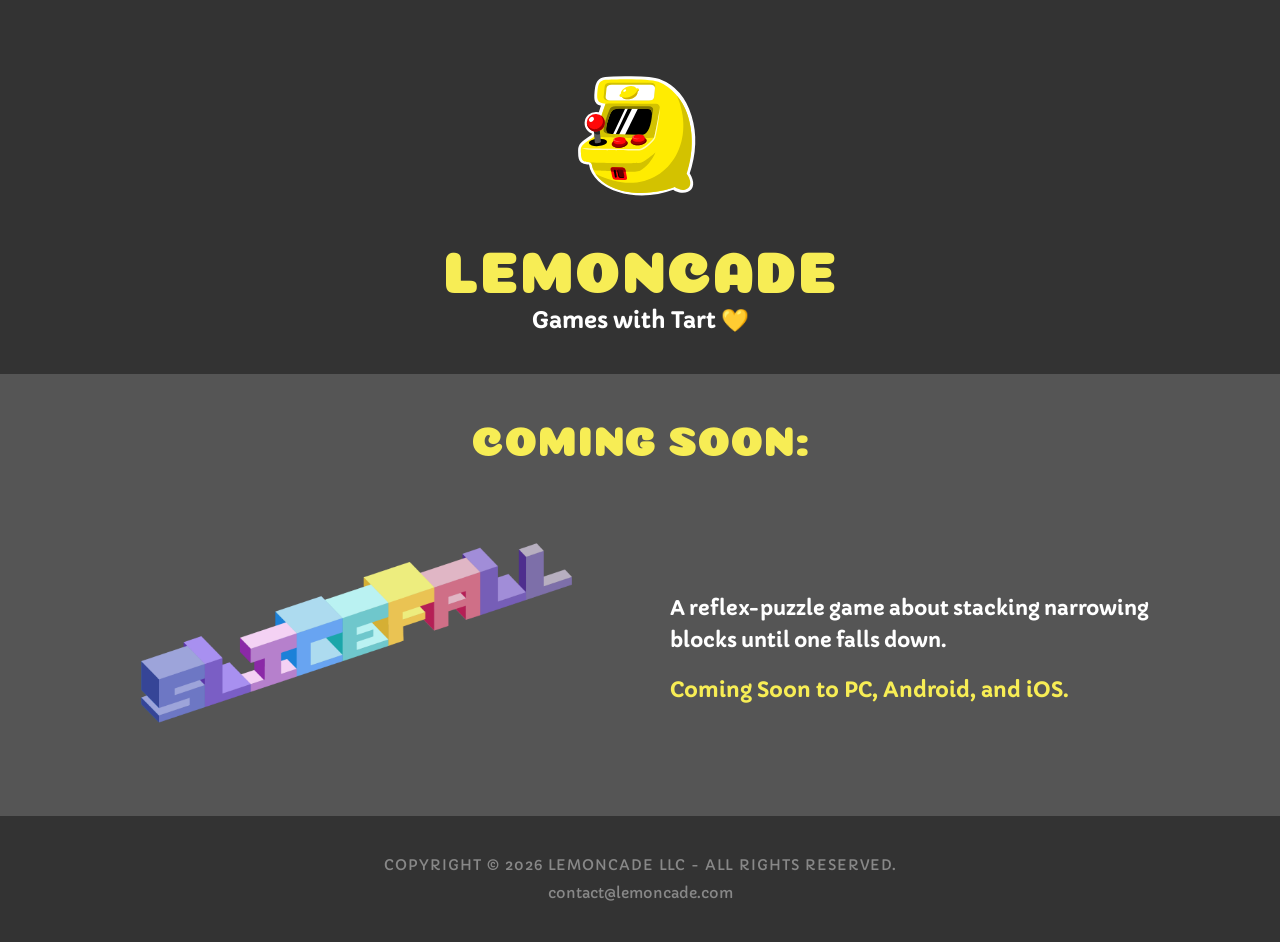
==== index.html @ ef70ca85 "Update game title in meta description and tags" ====
<!DOCTYPE HTML>
<!-- 
	Original template by Stellar by HTML5 UP
	html5up.net | @ajlkn
	Free for personal and commercial use under the CCA 3.0 license (html5up.net/license)
-->
<html lang="en">
	<head>
		<title>Lemoncade</title>
		<meta charset="utf-8" />
		<meta name="viewport" content="width=device-width, initial-scale=1, user-scalable=no" />

		<!-- SEO & Meta Description -->
		<meta name="description" content="Lemoncade is an indie game studio that makes games with tart 💛. Watch out for our upcoming reflex-puzzle game, SLICEFALL!" />
		<link rel="canonical" href="https://lemoncade.com/" />

		<!-- Open Graph / Social Media Tags -->
		<meta property="og:type" content="website" />
		<meta property="og:url" content="https://lemoncade.com/" />
		<meta property="og:title" content="Lemoncade" />
		<meta property="og:description" content="Lemoncade is an indie game studio that makes games with tart 💛. Watch out for our upcoming reflex-puzzle game, SLICEFALL!" />
		<meta property="og:image" content="https://lemoncade.com/images/logo.png" />

		<!-- Favicon -->
		<link rel="icon" type="image/png" href="images/logo.png" />

		<!-- Google Fonts -->
		<link rel="preconnect" href="https://fonts.googleapis.com">
		<link rel="preconnect" href="https://fonts.gstatic.com" crossorigin>
		<link href="https://fonts.googleapis.com/css2?family=Capriola&family=Coiny&display=swap" rel="stylesheet">
		
		<!-- Unified Custom CSS -->
		<link rel="stylesheet" href="assets/css/style.css" />
	</head>
	<body>

		<!-- Wrapper -->
			<div id="wrapper">

				<!-- Header Section -->
				<header class="custom-header">
					<span class="logo"><img src="images/logo.svg" alt="Lemoncade Logo" style="width: 150px;" /></span>
					<h1>LEMONCADE</h1>
					<p>Games with Tart &#x1F49B;</p>
				</header>

				<!-- Main Section (Coming Soon) -->
				<div class="custom-main">
					<section id="coming-soon">
						<h2>COMING SOON:</h2>
						<div class="coming-soon-content">
							<div class="image-container">
								<img src="images/slicefall_banner.png" alt="Slicefall Banner" />
							</div>
							<div class="text-container">
								<p class="description-text">A reflex-puzzle game about stacking narrowing blocks until one falls down.</p>
								<p class="platforms-text">Coming Soon to PC, Android, and iOS.</p>
							</div>
						</div>
					</section>
				</div>

				<!-- Footer Section -->
				<footer class="custom-footer">
					<p class="copyright">COPYRIGHT &copy; 2026 LEMONCADE LLC - ALL RIGHTS RESERVED.</p>
					<p class="contact-email">
						<span class="protected-email"><i style="display:none;">-trap-</i></span>
					</p>
				</footer>

			</div>

	</body>
</html>
---- assets/css/style.css ----
/* 
   Lemoncade Stylesheet 
   (Design loosely inspired by Stellar by HTML5 UP - html5up.net)
*/

* {
    box-sizing: border-box;
}

body, html {
    margin: 0;
    padding: 0;
    font-family: 'Capriola', sans-serif;
    color: #ffffff;
    background-color: #333333;
    min-height: 100vh;
}

#wrapper {
    display: flex;
    flex-direction: column;
    min-height: 100vh;
}

.custom-header {
    background-color: #333333;
    text-align: center;
    padding: 60px 20px 40px;
}

.custom-header h1 {
    font-family: 'Coiny', cursive;
    color: #F7ED55;
    font-size: 3.5rem;
    margin: 20px 0 10px;
    letter-spacing: 2px;
}

.custom-header p {
    font-size: 1.4rem;
    font-weight: 700;
    margin: 0;
    color: #ffffff;
}

.custom-main {
    background-color: #555555;
    padding: 40px 20px;
}

.custom-main h2 {
    font-family: 'Coiny', cursive;
    color: #F7ED55;
    text-align: center;
    font-size: 2.5rem;
    letter-spacing: 1px;
    margin: 0 0 40px 0;
}

.coming-soon-content {
    display: flex;
    justify-content: center;
    align-items: center;
    max-width: 1100px;
    margin: 0 auto;
    gap: 60px;
}

.image-container {
    flex: 1;
    display: flex;
    justify-content: flex-end;
}

.image-container img {
    max-width: 100%;
    height: auto;
}

.text-container {
    flex: 1;
    display: flex;
    flex-direction: column;
    justify-content: center;
    text-align: left;
}

.description-text {
    font-size: 1.25rem;
    line-height: 1.6;
    font-weight: 700;
    margin-bottom: 20px;
    color: #ffffff;
}

.platforms-text {
    color: #F7ED55;
    font-size: 1.3rem;
    font-weight: 700;
    margin: 0;
}

.custom-footer {
    background-color: #333333;
    text-align: center;
    padding: 40px 20px;
    font-size: 0.9rem;
    color: #888888;
}

.custom-footer .copyright {
    text-transform: uppercase;
    letter-spacing: 1px;
    margin: 0 0 10px 0;
}

.contact-email {
    margin: 0;
    text-align: center;
    width: 100%;
    display: block;
}

/* Email Obfuscation */
.protected-email {
    display: inline-block;
    cursor: default;
}

.protected-email::before {
    content: "\63\6f\6e\74\61\63\74";
}

.protected-email::after {
    content: "\40\6c\65\6d\6f\6e\63\61\64\65\2e\63\6f\6d";
}

/* Mobile Responsive */
@media (max-width: 768px) {
    .coming-soon-content {
        flex-direction: column;
        text-align: center;
        gap: 30px;
    }
    
    .image-container {
        justify-content: center;
    }
    
    .text-container {
        text-align: center;
    }
    
    .custom-header h1 {
        font-size: 2.5rem;
    }
    
    .custom-main h2 {
        font-size: 2rem;
    }
}
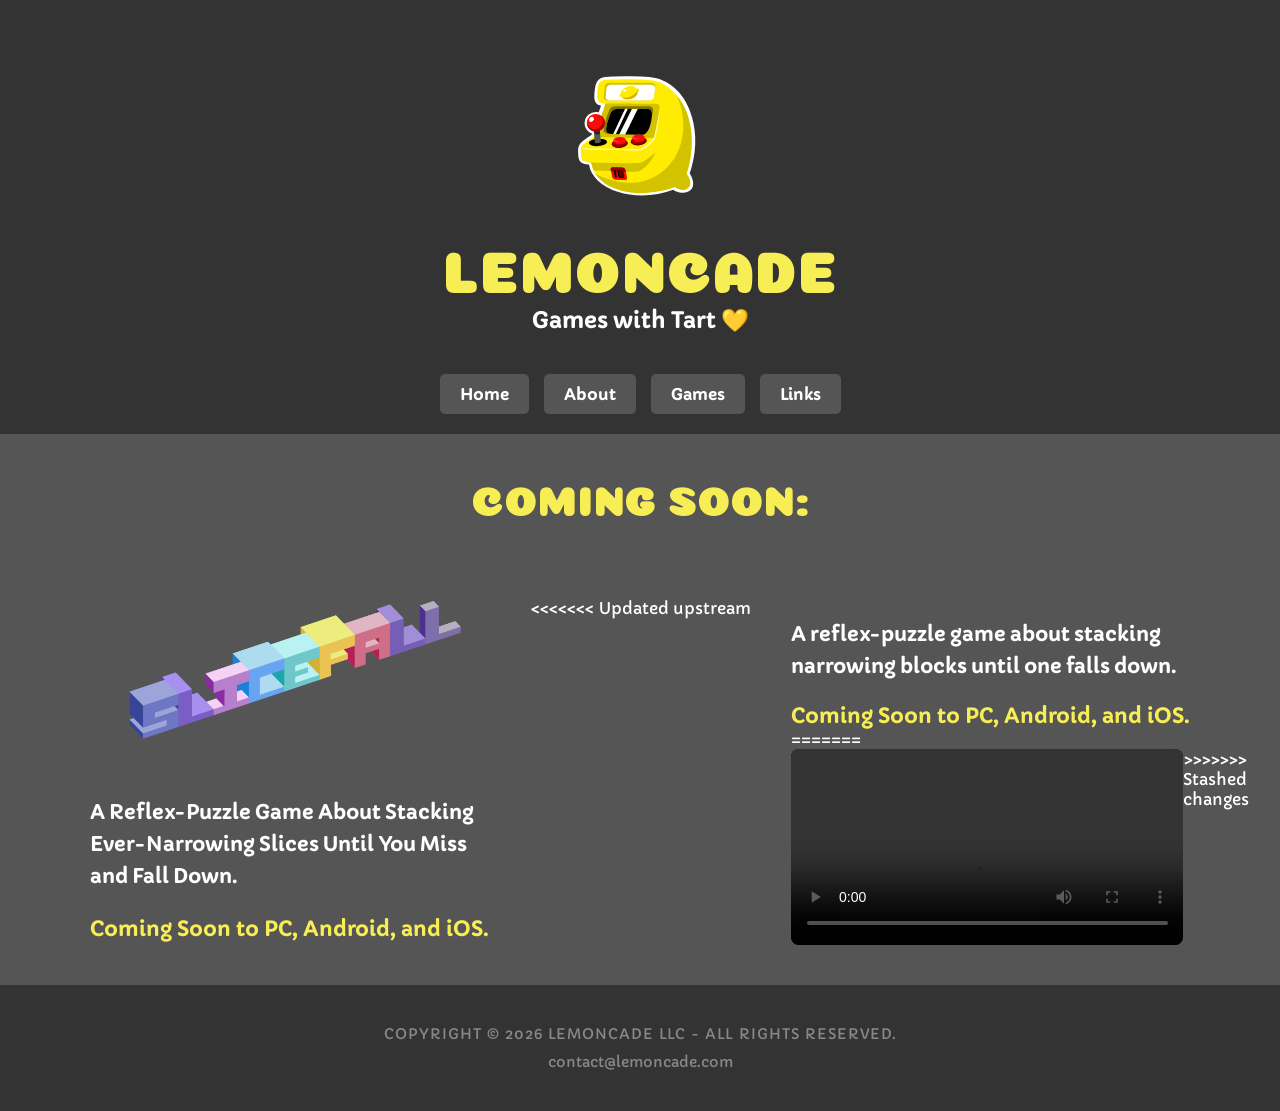
==== commit 6e613beb: "made website more complex apple developer honestly makes you have a complex website in order to qual" ====
--- a/index.html
+++ b/index.html
@@ -39,22 +39,44 @@
 
 				<!-- Header Section -->
 				<header class="custom-header">
-					<span class="logo"><img src="images/logo.svg" alt="Lemoncade Logo" style="width: 150px;" /></span>
-					<h1>LEMONCADE</h1>
+					<a href="index.html" style="text-decoration: none;">
+						<span class="logo"><img src="images/logo.svg" alt="Lemoncade Logo" style="width: 150px;" /></span>
+						<h1>LEMONCADE</h1>
+					</a>
 					<p>Games with Tart &#x1F49B;</p>
 				</header>
 
+				<!-- Navigation Bar -->
+				<nav class="custom-nav">
+					<a href="index.html" class="nav-button">Home</a>
+					<a href="about.html" class="nav-button">About</a>
+					<a href="games.html" class="nav-button">Games</a>
+					<a href="links.html" class="nav-button">Links</a>
+				</nav>
+
 				<!-- Main Section (Coming Soon) -->
 				<div class="custom-main">
-					<section id="coming-soon">
-						<h2>COMING SOON:</h2>
-						<div class="coming-soon-content">
-							<div class="image-container">
-								<img src="images/slicefall_banner.png" alt="Slicefall Banner" />
+					<section id="coming-soon" class="games-container">
+						<h2 class="page-title">COMING SOON:</h2>
+						
+						<div class="games-details" style="align-items: stretch;">
+							<div class="games-text text-container" style="justify-content: flex-start; gap: 20px;">
+								<div class="games-banner" style="text-align: left;">
+									<img src="images/slicefall_banner.png" alt="Slicefall Banner" style="max-width: 100%;" />
+								</div>
+								<div>
+									<p class="description-text">A Reflex-Puzzle Game About Stacking Ever-Narrowing Slices Until You Miss and Fall Down.</p>
+									<p class="platforms-text">Coming Soon to PC, Android, and iOS.</p>
+								</div>
 							</div>
+<<<<<<< Updated upstream
 							<div class="text-container">
 								<p class="description-text">A reflex-puzzle game about stacking narrowing blocks until one falls down.</p>
 								<p class="platforms-text">Coming Soon to PC, Android, and iOS.</p>
+=======
+							<div class="games-video" style="flex: 1.5; display: flex;">
+								<video src="video/slicefall%20gameplay%20trailer.mp4" controls style="width: 100%; height: 100%; object-fit: cover; border-radius: 8px; background: #000;"></video>
+>>>>>>> Stashed changes
 							</div>
 						</div>
 					</section>
--- a/assets/css/style.css
+++ b/assets/css/style.css
@@ -158,4 +158,171 @@
     .custom-main h2 {
         font-size: 2rem;
     }
-}
+    
+    .games-details {
+        flex-direction: column;
+    }
+}
+
+/* Navigation Bar */
+.custom-nav {
+    background-color: #333333;
+    display: flex;
+    justify-content: center;
+    gap: 15px;
+    padding: 0 20px 20px;
+    flex-wrap: wrap;
+}
+
+.nav-button {
+    background-color: #555555;
+    color: #ffffff;
+    text-decoration: none;
+    padding: 10px 20px;
+    border-radius: 5px;
+    font-weight: 700;
+    transition: background-color 0.2s, color 0.2s;
+}
+
+.nav-button:hover {
+    background-color: #F7ED55;
+    color: #ffffff;
+}
+
+/* Custom Page Containers */
+.page-container {
+    max-width: 800px;
+    margin: 0 auto;
+}
+
+.page-title {
+    font-family: 'Coiny', cursive;
+    color: #F7ED55;
+    text-align: center;
+    font-size: 2.5rem;
+    letter-spacing: 1px;
+    margin: 0 0 40px 0;
+}
+
+.page-text {
+    font-size: 1.2rem;
+    line-height: 1.6;
+    color: #ffffff;
+}
+
+/* Games Page */
+.slicefall-area {
+    background-image: url('../../images/background.png');
+    background-size: cover;
+    background-position: center;
+    padding: 40px 20px;
+    flex: 1; /* ensure it grows if needed */
+}
+
+.games-container {
+    display: flex;
+    flex-direction: column;
+    align-items: center;
+    max-width: 1100px;
+    margin: 0 auto;
+    gap: 40px;
+}
+
+.games-banner {
+    text-align: center;
+}
+
+.games-banner img {
+    max-width: 600px;
+    width: 100%;
+    aspect-ratio: 1510 / 565;
+    object-fit: cover;
+    border-radius: 8px;
+}
+
+.games-details {
+    display: flex;
+    width: 100%;
+    gap: 40px;
+}
+
+.games-text {
+    flex: 1;
+    font-size: 1.2rem;
+    line-height: 1.6;
+}
+
+.games-text h1, .games-text h2 {
+    text-align: left;
+    font-family: 'Coiny', cursive;
+    letter-spacing: normal;
+}
+
+.games-text h1 {
+    font-size: 1.8rem;
+    margin-top: 0;
+    margin-bottom: 15px;
+}
+
+.games-text h2 {
+    font-size: 1.4rem;
+    margin-top: 25px;
+    margin-bottom: 15px;
+}
+
+.games-screenshots {
+    flex: 1.5;
+    display: grid;
+    grid-template-columns: repeat(2, 1fr);
+    gap: 20px;
+    align-items: start;
+}
+
+.games-screenshots img {
+    width: 100%;
+    height: auto;
+    border-radius: 8px;
+}
+
+/* Links Page */
+.links-list {
+    display: flex;
+    flex-direction: column;
+    align-items: center;
+    gap: 20px;
+}
+
+.links-list p {
+    font-size: 1.2rem;
+    margin: 0;
+}
+
+.social-btn {
+    color: #ffffff;
+    text-decoration: none;
+    padding: 15px 40px;
+    border-radius: 5px;
+    font-weight: 700;
+    font-size: 1.2rem;
+    transition: background-color 0.2s, color 0.2s;
+    text-align: center;
+    min-width: 200px;
+    display: inline-block;
+}
+
+.social-btn:hover {
+    background-color: #F7ED55;
+    color: #ffffff;
+}
+
+.btn-bluesky {
+    background-color: #0085ff;
+}
+
+.btn-youtube {
+    background-color: #FF0000;
+}
+
+.btn-tiktok {
+    background-color: #000000;
+}
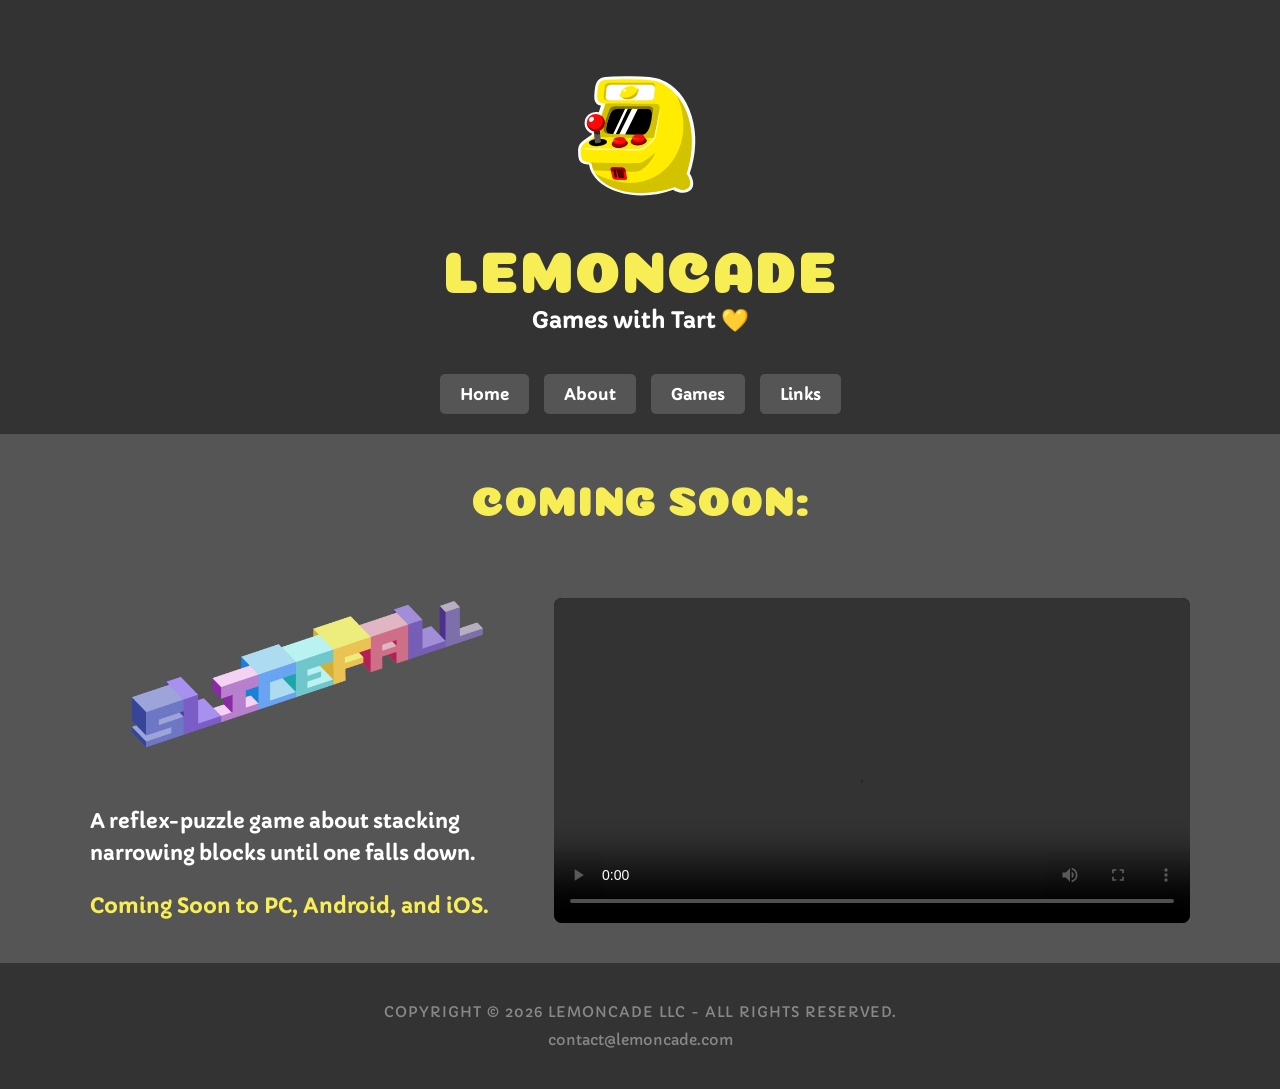
==== commit 4b28c63c: "fixed stashed change corruption" ====
--- a/index.html
+++ b/index.html
@@ -65,18 +65,12 @@
 									<img src="images/slicefall_banner.png" alt="Slicefall Banner" style="max-width: 100%;" />
 								</div>
 								<div>
-									<p class="description-text">A Reflex-Puzzle Game About Stacking Ever-Narrowing Slices Until You Miss and Fall Down.</p>
+									<p class="description-text">A reflex-puzzle game about stacking narrowing blocks until one falls down.</p>
 									<p class="platforms-text">Coming Soon to PC, Android, and iOS.</p>
 								</div>
 							</div>
-<<<<<<< Updated upstream
-							<div class="text-container">
-								<p class="description-text">A reflex-puzzle game about stacking narrowing blocks until one falls down.</p>
-								<p class="platforms-text">Coming Soon to PC, Android, and iOS.</p>
-=======
 							<div class="games-video" style="flex: 1.5; display: flex;">
 								<video src="video/slicefall%20gameplay%20trailer.mp4" controls style="width: 100%; height: 100%; object-fit: cover; border-radius: 8px; background: #000;"></video>
->>>>>>> Stashed changes
 							</div>
 						</div>
 					</section>
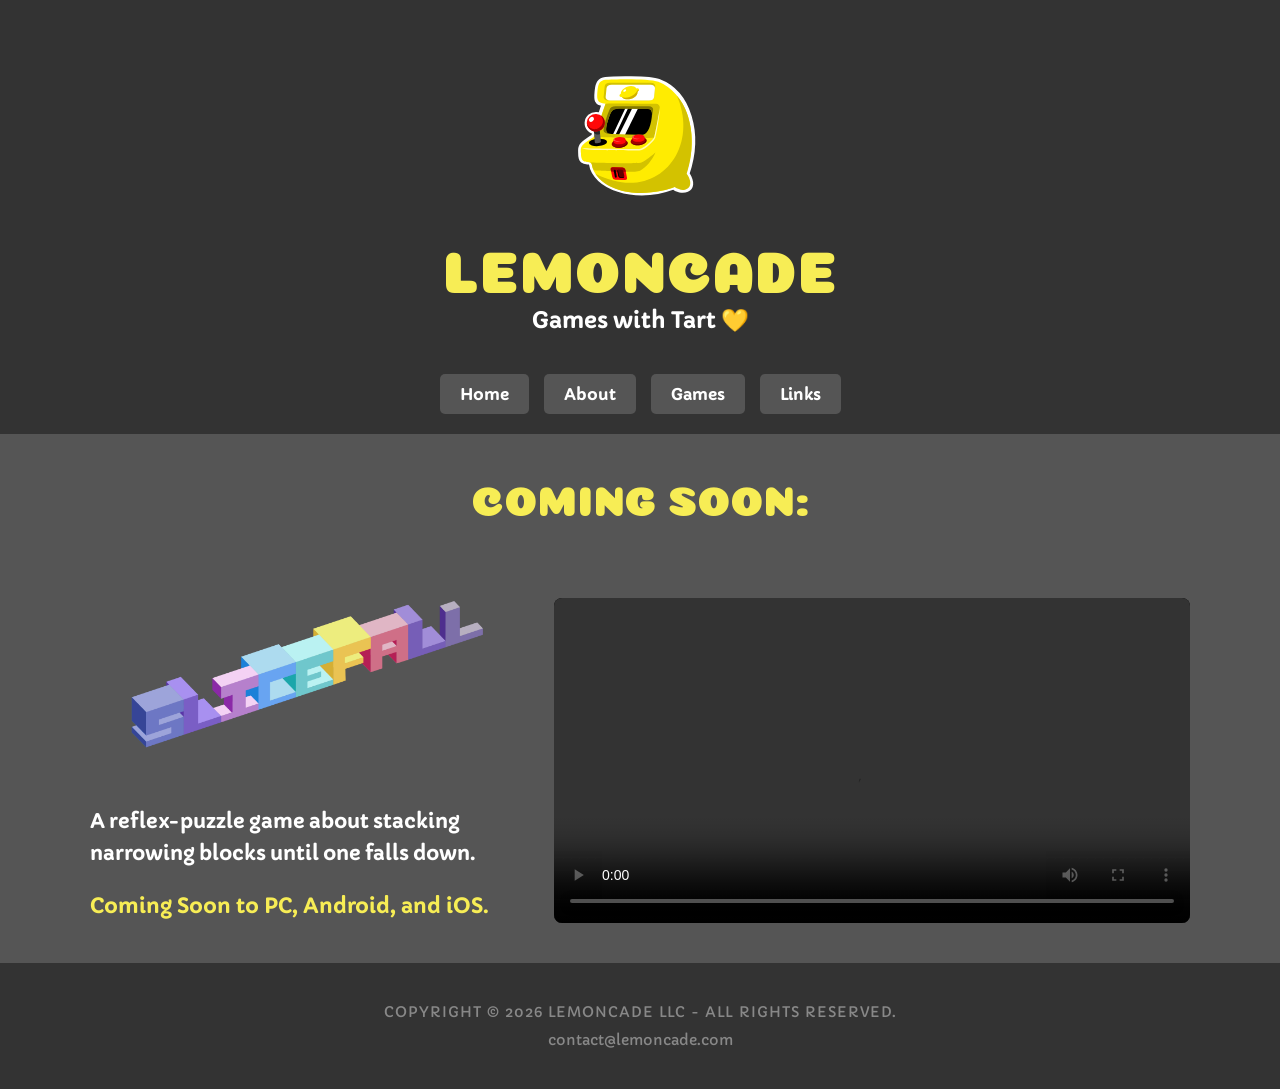
==== commit 63b0d6c9: "added forced reset cache version" ====
--- a/index.html
+++ b/index.html
@@ -30,7 +30,7 @@
 		<link href="https://fonts.googleapis.com/css2?family=Capriola&family=Coiny&display=swap" rel="stylesheet">
 		
 		<!-- Unified Custom CSS -->
-		<link rel="stylesheet" href="assets/css/style.css" />
+		<link rel="stylesheet" href="assets/css/style.css?v=2" />
 	</head>
 	<body>
 
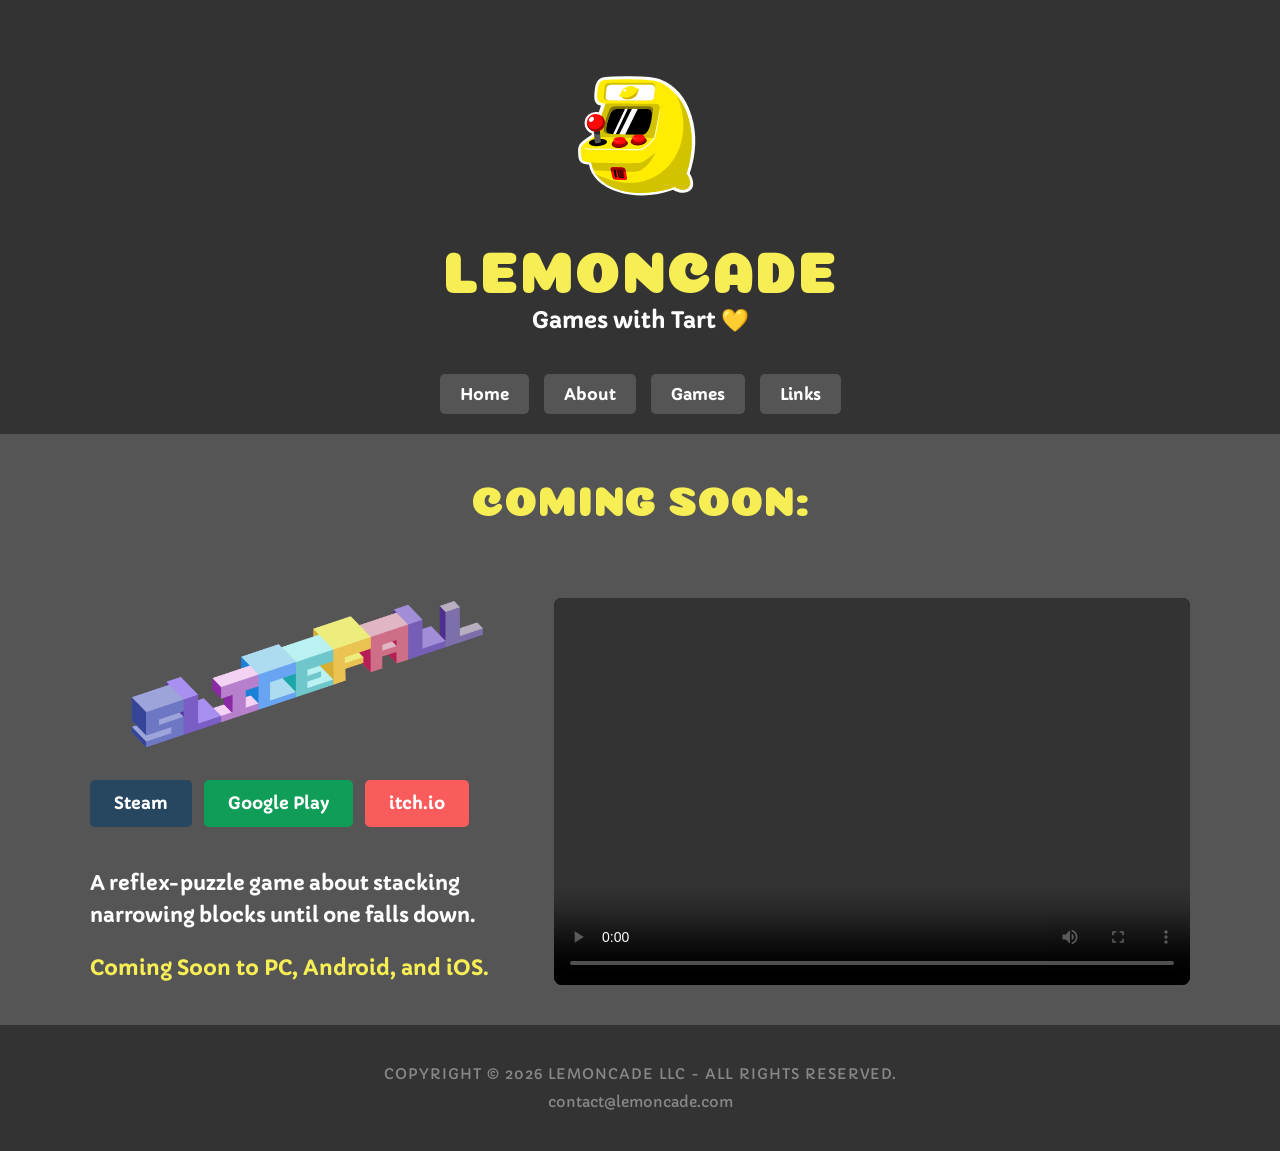
==== commit f9929d0a: "added links to slicefall" ====
--- a/index.html
+++ b/index.html
@@ -63,6 +63,11 @@
 							<div class="games-text text-container" style="justify-content: flex-start; gap: 20px;">
 								<div class="games-banner" style="text-align: left;">
 									<img src="images/slicefall_banner.png" alt="Slicefall Banner" style="max-width: 100%;" />
+									<div class="store-buttons">
+										<a href="https://store.steampowered.com/app/4863300/SLICEFALL/" target="_blank" rel="noopener noreferrer" class="store-btn btn-steam">Steam</a>
+										<a href="https://play.google.com/store/apps/details?id=com.slicefall.myapp" target="_blank" rel="noopener noreferrer" class="store-btn btn-googleplay">Google Play</a>
+										<a href="https://lemoncade.itch.io/slicefall" target="_blank" rel="noopener noreferrer" class="store-btn btn-itch">itch.io</a>
+									</div>
 								</div>
 								<div>
 									<p class="description-text">A reflex-puzzle game about stacking narrowing blocks until one falls down.</p>
--- a/assets/css/style.css
+++ b/assets/css/style.css
@@ -162,6 +162,10 @@
     .games-details {
         flex-direction: column;
     }
+    
+    .store-buttons {
+        justify-content: center;
+    }
 }
 
 /* Navigation Bar */
@@ -208,6 +212,23 @@
     font-size: 1.2rem;
     line-height: 1.6;
     color: #ffffff;
+}
+
+.page-subtitle {
+    font-family: 'Coiny', cursive;
+    color: #F7ED55;
+    text-align: center;
+    font-size: 1.5rem;
+    letter-spacing: 1px;
+    margin: 0 0 20px 0;
+}
+
+.divider {
+    border: 0;
+    height: 1px;
+    background: #888888;
+    margin: 40px auto;
+    width: 60%;
 }
 
 /* Games Page */
@@ -326,3 +347,46 @@
 .btn-tiktok {
     background-color: #000000;
 }
+
+/* Store Buttons */
+.store-buttons {
+    display: flex;
+    flex-wrap: wrap;
+    gap: 12px;
+    align-items: center;
+    margin-top: 15px;
+}
+
+.store-buttons.centered {
+    justify-content: center;
+}
+
+.store-btn {
+    color: #ffffff;
+    text-decoration: none;
+    padding: 10px 24px;
+    border-radius: 5px;
+    font-weight: 700;
+    font-size: 1.05rem;
+    transition: background-color 0.2s, color 0.2s;
+    text-align: center;
+    display: inline-block;
+}
+
+.store-btn:hover {
+    background-color: #F7ED55;
+    color: #ffffff;
+}
+
+.btn-steam {
+    background-color: #27465F;
+}
+
+.btn-googleplay {
+    background-color: #0f9d58;
+}
+
+.btn-itch {
+    background-color: #fa5c5c;
+}
+
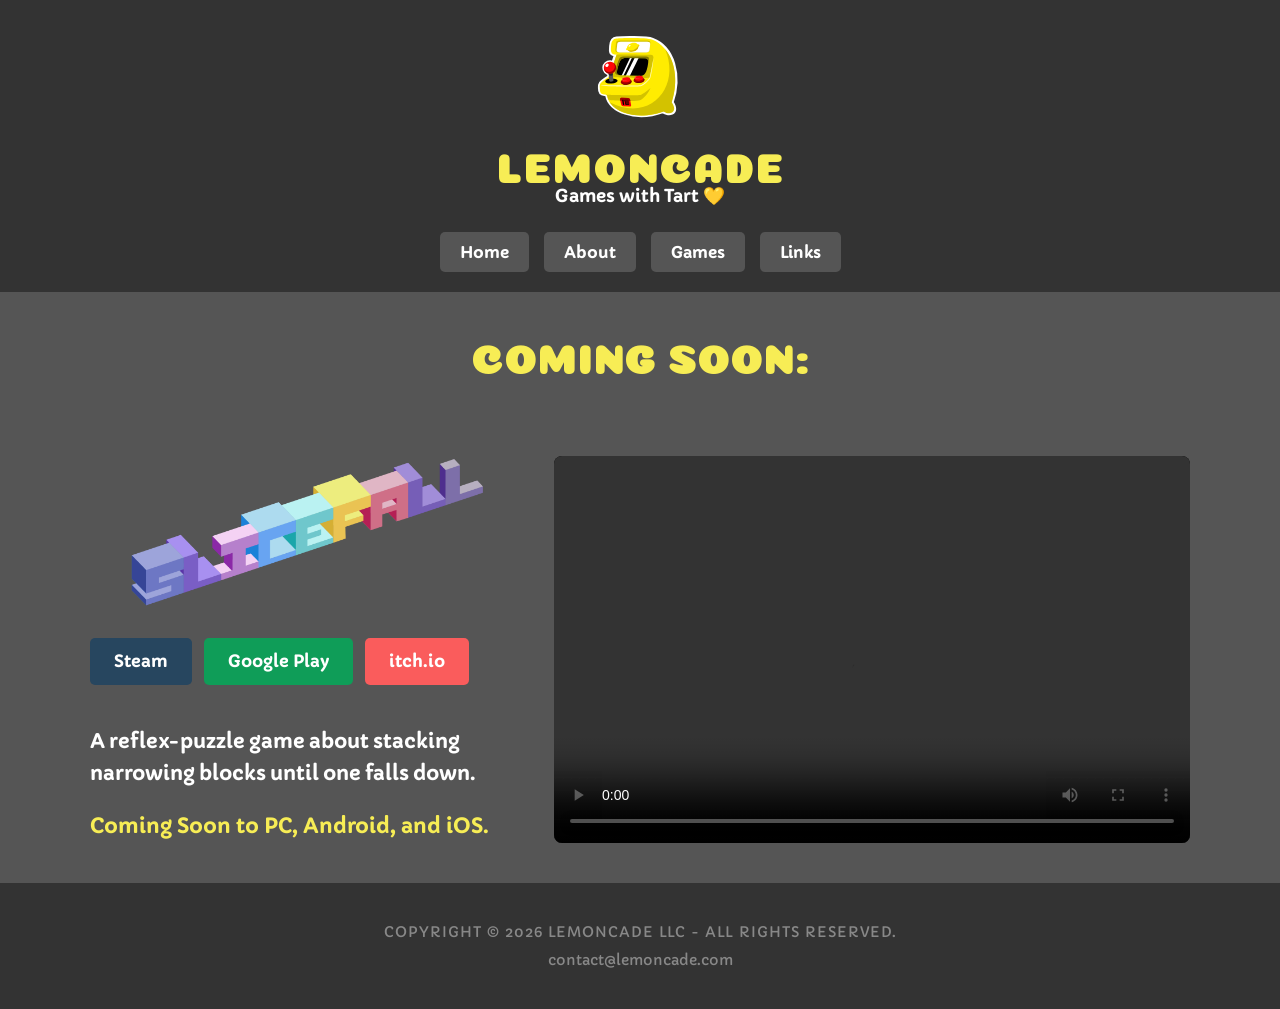
==== commit 7833bd58: "shrunk header" ====
--- a/index.html
+++ b/index.html
@@ -30,7 +30,7 @@
 		<link href="https://fonts.googleapis.com/css2?family=Capriola&family=Coiny&display=swap" rel="stylesheet">
 		
 		<!-- Unified Custom CSS -->
-		<link rel="stylesheet" href="assets/css/style.css?v=2" />
+		<link rel="stylesheet" href="assets/css/style.css?v=3" />
 	</head>
 	<body>
 
@@ -40,7 +40,7 @@
 				<!-- Header Section -->
 				<header class="custom-header">
 					<a href="index.html" style="text-decoration: none;">
-						<span class="logo"><img src="images/logo.svg" alt="Lemoncade Logo" style="width: 150px;" /></span>
+						<span class="logo"><img src="images/logo.svg" alt="Lemoncade Logo" /></span>
 						<h1>LEMONCADE</h1>
 					</a>
 					<p>Games with Tart &#x1F49B;</p>
--- a/assets/css/style.css
+++ b/assets/css/style.css
@@ -25,21 +25,27 @@
 .custom-header {
     background-color: #333333;
     text-align: center;
-    padding: 60px 20px 40px;
+    padding: 25px 20px 15px;
+}
+
+.custom-header .logo img {
+    width: 102px;
+    height: auto;
+    display: inline-block;
 }
 
 .custom-header h1 {
     font-family: 'Coiny', cursive;
     color: #F7ED55;
-    font-size: 3.5rem;
-    margin: 20px 0 10px;
+    font-size: 2.5rem;
+    margin: 10px 0 0;
     letter-spacing: 2px;
 }
 
 .custom-header p {
-    font-size: 1.4rem;
-    font-weight: 700;
-    margin: 0;
+    font-size: 1.1rem;
+    font-weight: 700;
+    margin: 0 0 10px;
     color: #ffffff;
 }
 
@@ -151,8 +157,22 @@
         text-align: center;
     }
     
+    .custom-header {
+        padding: 18px 15px 12px;
+    }
+
+    .custom-header .logo img {
+        width: 78px;
+    }
+
     .custom-header h1 {
-        font-size: 2.5rem;
+        font-size: 2rem;
+        margin: 8px 0 0;
+    }
+
+    .custom-header p {
+        font-size: 0.95rem;
+        margin: 0 0 8px;
     }
     
     .custom-main h2 {
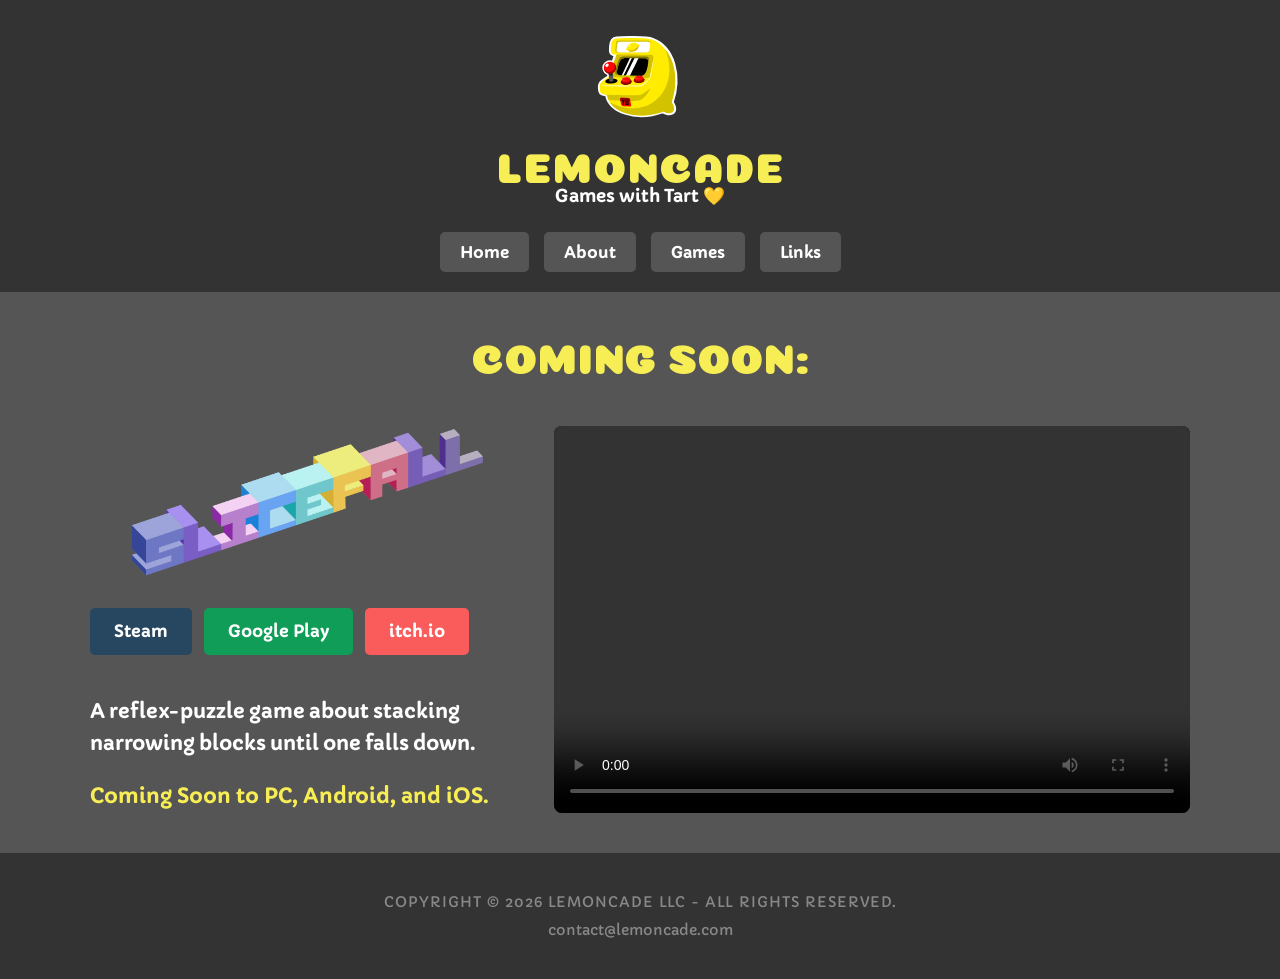
==== commit 1621ba89: "reworked games page and added slicefall page + various fixes and changes" ====
--- a/index.html
+++ b/index.html
@@ -30,7 +30,7 @@
 		<link href="https://fonts.googleapis.com/css2?family=Capriola&family=Coiny&display=swap" rel="stylesheet">
 		
 		<!-- Unified Custom CSS -->
-		<link rel="stylesheet" href="assets/css/style.css?v=3" />
+		<link rel="stylesheet" href="assets/css/style.css?v=6" />
 	</head>
 	<body>
 
@@ -74,8 +74,8 @@
 									<p class="platforms-text">Coming Soon to PC, Android, and iOS.</p>
 								</div>
 							</div>
-							<div class="games-video" style="flex: 1.5; display: flex;">
-								<video src="video/slicefall%20gameplay%20trailer.mp4" controls style="width: 100%; height: 100%; object-fit: cover; border-radius: 8px; background: #000;"></video>
+							<div style="flex: 1.5; display: flex;">
+								<video src="video/slicefall%20gameplay%20trailer.mp4" controls class="slicefall-trailer" style="height: 100%;"></video>
 							</div>
 						</div>
 					</section>
--- a/assets/css/style.css
+++ b/assets/css/style.css
@@ -60,7 +60,7 @@
     text-align: center;
     font-size: 2.5rem;
     letter-spacing: 1px;
-    margin: 0 0 40px 0;
+    margin: 0 0 10px 0;
 }
 
 .coming-soon-content {
@@ -225,7 +225,7 @@
     text-align: center;
     font-size: 2.5rem;
     letter-spacing: 1px;
-    margin: 0 0 40px 0;
+    margin: 0 0 10px 0;
 }
 
 .page-text {
@@ -311,15 +311,15 @@
     margin-bottom: 15px;
 }
 
-.games-screenshots {
+.game-screenshots {
     flex: 1.5;
     display: grid;
     grid-template-columns: repeat(2, 1fr);
-    gap: 20px;
+    gap: 10px;
     align-items: start;
 }
 
-.games-screenshots img {
+.game-screenshots img {
     width: 100%;
     height: auto;
     border-radius: 8px;
@@ -410,3 +410,269 @@
     background-color: #fa5c5c;
 }
 
+/* Games Selection / Card Button */
+
+
+.game-btn-card {
+    display: block;
+    max-width: 600px;
+    width: 100%;
+    background-image: url('../../images/background.png');
+    background-size: cover;
+    background-position: center;
+    border-radius: 16px;
+    padding: 28px;
+    text-decoration: none;
+    cursor: pointer;
+    border: 12px solid rgba(51, 51, 51, 0.8);
+    transition: transform 0.25s ease, box-shadow 0.25s ease, border-color 0.25s ease, filter 0.25s ease;
+    overflow: hidden;
+}
+
+.game-btn-card:hover {
+    transform: translateY(-6px) scale(1.02);
+    box-shadow: 
+        inset 0 2px 5px rgba(255, 255, 255, 0.5),
+        inset 0 -3px 6px rgba(0, 0, 0, 0.5),
+        0 16px 32px rgba(0, 0, 0, 0.65);
+    border-color: #F7ED55;
+    filter: brightness(1.05);
+}
+
+.game-card-banner {
+    display: block;
+    width: 100%;
+    aspect-ratio: 1510 / 565;
+    object-fit: cover;
+    border-radius: 8px;
+    pointer-events: none;
+}
+
+/* Footer Branding */
+.footer-brand {
+    display: inline-flex;
+    align-items: center;
+    justify-content: center;
+    text-decoration: none;
+    margin-bottom: 20px;
+    transition: transform 0.2s ease, opacity 0.2s ease;
+}
+
+.footer-brand:hover {
+    transform: scale(1.05);
+    opacity: 0.92;
+}
+
+.footer-logo {
+    width: 100px;
+    height: auto;
+    display: inline-block;
+}
+
+@media (max-width: 768px) {
+    .game-btn-card {
+        padding: 16px;
+    }
+}
+
+/* Silkscreen Theme (Slicefall Page) */
+body.silkscreen-page,
+body.silkscreen-page h1,
+body.silkscreen-page h2,
+body.silkscreen-page h3,
+body.silkscreen-page h4,
+body.silkscreen-page p,
+body.silkscreen-page a,
+body.silkscreen-page div,
+body.silkscreen-page strong,
+body.silkscreen-page .page-title,
+body.silkscreen-page .custom-main h2,
+body.silkscreen-page .games-text h1,
+body.silkscreen-page .games-text h2,
+body.silkscreen-page .store-btn {
+    font-family: 'Silkscreen', cursive, sans-serif;
+}
+
+/* Exclude footer from Silkscreen */
+body.silkscreen-page .custom-footer,
+body.silkscreen-page .custom-footer p,
+body.silkscreen-page .custom-footer a,
+body.silkscreen-page .custom-footer span,
+body.silkscreen-page .custom-footer .copyright,
+body.silkscreen-page .custom-footer .contact-email {
+    font-family: 'Capriola', sans-serif;
+}
+
+body.silkscreen-page .custom-footer .footer-title {
+    font-family: 'Coiny', cursive;
+}
+
+.slicefall-tagline {
+    color: #F3C83E;
+    font-family: 'Silkscreen', cursive, sans-serif;
+    font-size: 1.5rem;
+    line-height: 1.6;
+    text-align: center;
+    margin: 0 auto 10px;
+    max-width: 900px;
+    letter-spacing: 0.5px;
+}
+
+@media (max-width: 768px) {
+    .slicefall-tagline {
+        font-size: 1rem;
+        margin: 0 auto 5px;
+    }
+}
+
+/* Games Media Column & Video */
+.games-media-col {
+    flex: 1.5;
+    display: flex;
+    flex-direction: column;
+    gap: 16px;
+}
+
+.slicefall-trailer {
+    width: 100%;
+    aspect-ratio: 16 / 9;
+    object-fit: cover;
+    border-radius: 8px;
+    background: #000;
+    display: block;
+}
+
+.game-screenshots img.screenshot-thumb {
+    cursor: pointer;
+    transition: transform 0.2s ease, filter 0.2s ease, box-shadow 0.2s ease;
+}
+
+.game-screenshots img.screenshot-thumb:hover {
+    transform: scale(1.03);
+    filter: brightness(1.1);
+    box-shadow: 0 0 16px #ffffff, 0 4px 14px rgba(255, 255, 255, 0.7);
+}
+
+/* Lightbox Modal */
+.lightbox {
+    position: fixed;
+    top: 0;
+    left: 0;
+    width: 100%;
+    height: 100%;
+    z-index: 9999;
+    display: flex;
+    align-items: center;
+    justify-content: center;
+    opacity: 0;
+    visibility: hidden;
+    transition: opacity 0.25s ease, visibility 0.25s ease;
+}
+
+.lightbox.active {
+    opacity: 1;
+    visibility: visible;
+}
+
+.lightbox-overlay {
+    position: absolute;
+    top: 0;
+    left: 0;
+    width: 100%;
+    height: 100%;
+    background: rgba(0, 0, 0, 0.88);
+    backdrop-filter: blur(4px);
+    cursor: pointer;
+}
+
+.lightbox-content {
+    position: relative;
+    max-width: 90vw;
+    max-height: 90vh;
+    display: flex;
+    align-items: center;
+    justify-content: center;
+    z-index: 10000;
+}
+
+.lightbox-image {
+    max-width: 85vw;
+    max-height: 85vh;
+    border-radius: 8px;
+    box-shadow: 0 10px 40px rgba(0, 0, 0, 0.85);
+    object-fit: contain;
+    border: 2px solid rgba(255, 255, 255, 0.35);
+}
+
+.lightbox-close {
+    position: absolute;
+    top: -45px;
+    right: 0;
+    background: none;
+    border: none;
+    color: #ffffff;
+    font-size: 2.5rem;
+    cursor: pointer;
+    line-height: 1;
+    padding: 5px 10px;
+    transition: color 0.2s, transform 0.2s;
+}
+
+.lightbox-close:hover {
+    color: #ff2222;
+    transform: scale(1.15);
+}
+
+.lightbox-prev,
+.lightbox-next {
+    position: absolute;
+    top: 50%;
+    transform: translateY(-50%);
+    background: rgba(30, 30, 30, 0.75);
+    border: 1px solid rgba(255, 255, 255, 0.25);
+    color: #ffffff;
+    font-size: 2rem;
+    padding: 10px 18px;
+    cursor: pointer;
+    border-radius: 50%;
+    line-height: 1;
+    transition: background 0.2s, color 0.2s, border-color 0.2s, transform 0.2s;
+    user-select: none;
+}
+
+.lightbox-prev {
+    left: -65px;
+}
+
+.lightbox-next {
+    right: -65px;
+}
+
+.lightbox-prev:hover,
+.lightbox-next:hover {
+    background: #ffffff;
+    color: #000000;
+    border-color: #000000;
+    transform: translateY(-50%) scale(1.1);
+}
+
+@media (max-width: 768px) {
+    .lightbox-prev {
+        left: 10px;
+        padding: 8px 14px;
+        font-size: 1.5rem;
+    }
+    .lightbox-next {
+        right: 10px;
+        padding: 8px 14px;
+        font-size: 1.5rem;
+    }
+    .lightbox-close {
+        top: -40px;
+        right: 10px;
+    }
+    .games-media-col {
+        width: 100%;
+    }
+}
+
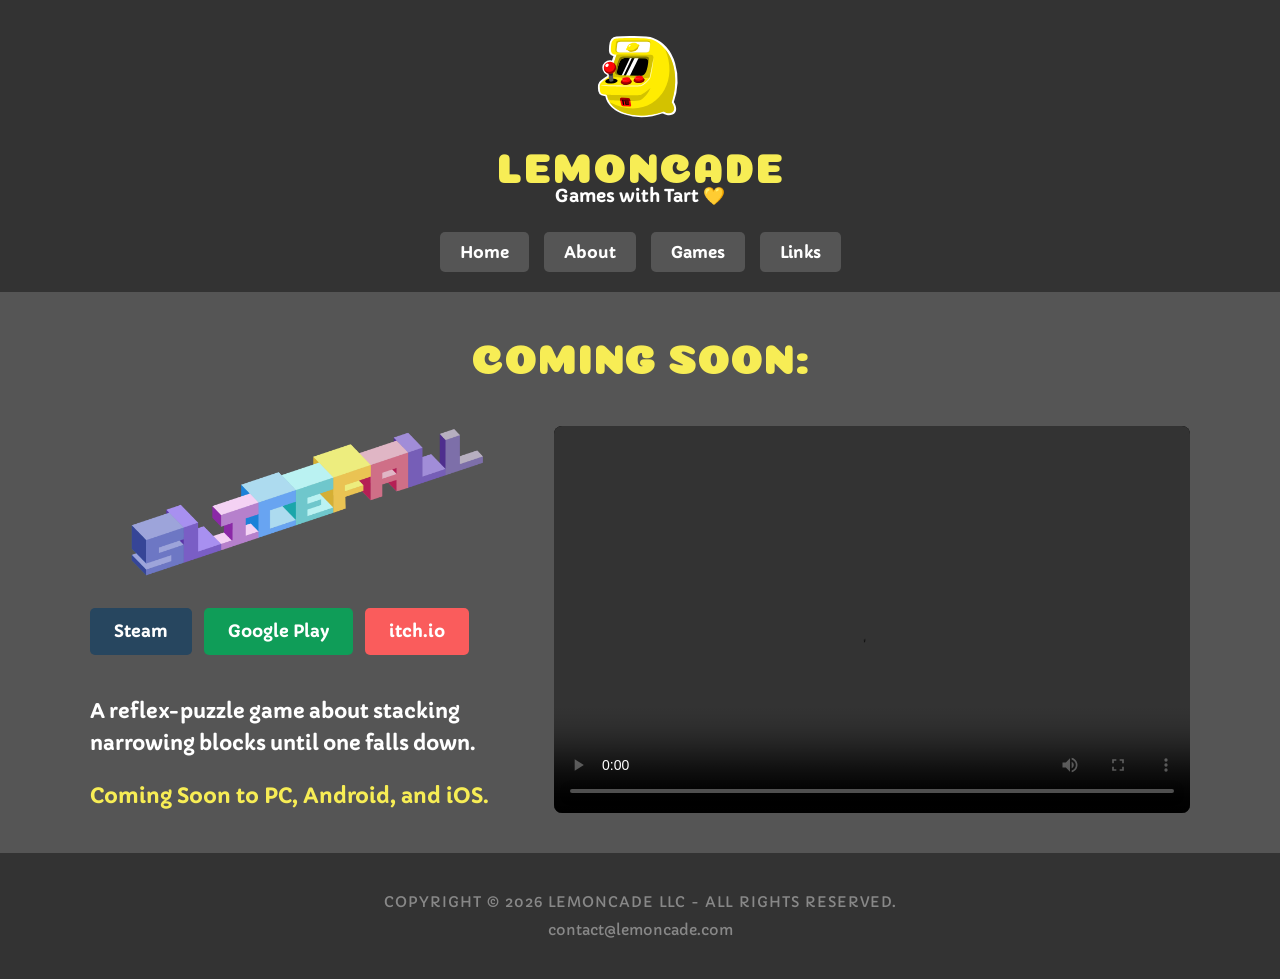
==== commit ba16a254: "add link to slicefall page from image" ====
--- a/index.html
+++ b/index.html
@@ -62,7 +62,9 @@
 						<div class="games-details" style="align-items: stretch;">
 							<div class="games-text text-container" style="justify-content: flex-start; gap: 20px;">
 								<div class="games-banner" style="text-align: left;">
-									<img src="images/slicefall_banner.png" alt="Slicefall Banner" style="max-width: 100%;" />
+									<a href="https://lemoncade.com/slicefall.html">
+										<img src="images/slicefall_banner.png" alt="Slicefall Banner" style="max-width: 100%;" />
+									</a>
 									<div class="store-buttons">
 										<a href="https://store.steampowered.com/app/4863300/SLICEFALL/" target="_blank" rel="noopener noreferrer" class="store-btn btn-steam">Steam</a>
 										<a href="https://play.google.com/store/apps/details?id=com.slicefall.myapp" target="_blank" rel="noopener noreferrer" class="store-btn btn-googleplay">Google Play</a>
